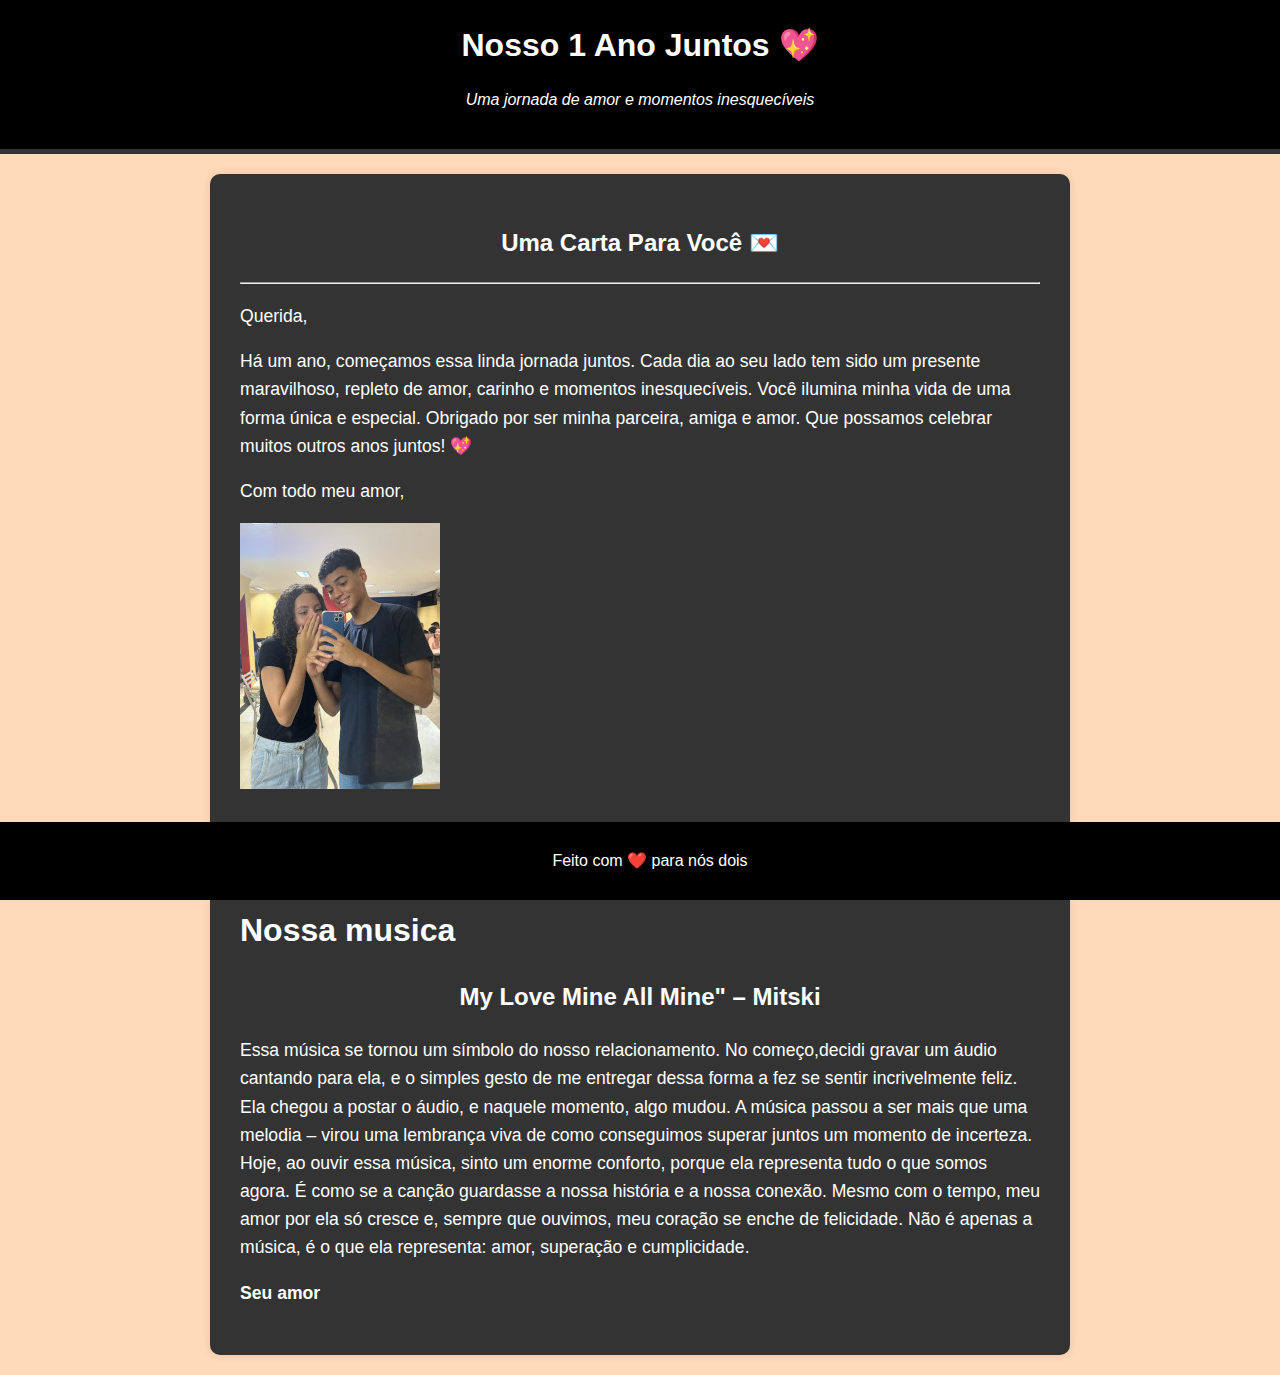
==== test.html @ e0edf3c4 "Primeiro upload do site" ====
<!DOCTYPE html>
<html lang="pt-BR">
<head>
    <meta charset="UTF-8">
    <meta name="viewport" content="width=device-width, initial-scale=1.0">
    <title>Nosso Amor 🌸</title>
    <link rel="stylesheet" href="styles.css">


    <link rel="shortcut icon" href="Coração-em-PNG.ico" type="image/x-icon">


    
</head>
<style>
body {
    background-color: #FFDAB9;
    font-family: 'Arial', sans-serif;
</style>
<body>
    <header>
        <center>
            <h1>Nosso 1 Ano Juntos 💖</h1>
            <p>Uma jornada de amor e momentos inesquecíveis</p>
        </center>
    </header>
    
    <section id="carta">
        <h2>Uma Carta Para Você 💌</h2>
        <hr>
    
        <p>Querida,</p>
    
        <p>Há um ano, começamos essa linda jornada juntos. Cada dia ao seu lado tem sido um presente maravilhoso, repleto de amor, carinho e momentos inesquecíveis. Você ilumina minha vida de uma forma única e especial. Obrigado por ser minha parceira, amiga e amor. Que possamos celebrar muitos outros anos juntos! 💖</p>
        <p>Com todo meu amor,</p>
        <img src="Fotos minha e da Amanda/Dia 7 de abril primeira foto.jpg" alt="">
        <br>
<br>
<audio src="Mitski - My Love Mine All Mine.mp3" controls> NOSSA MUSICA</audio>
<H1>Nossa musica</H1>
<h2>My Love Mine All Mine" – Mitski</h2>
<p>Essa música se tornou um símbolo do nosso relacionamento. No começo,decidi gravar um áudio cantando para ela, e o simples gesto de me entregar dessa forma a fez se sentir incrivelmente feliz. Ela chegou a postar o áudio, e naquele momento, algo mudou. A música passou a ser mais que uma melodia – virou uma lembrança viva de como conseguimos superar juntos um momento de incerteza.
    <br>

    Hoje, ao ouvir essa música, sinto um enorme conforto, porque ela representa tudo o que somos agora. É como se a canção guardasse a nossa história e a nossa conexão. Mesmo com o tempo, meu amor por ela só cresce e, sempre que ouvimos, meu coração se enche de felicidade. Não é apenas a música, é o que ela representa: amor, superação e cumplicidade.</p>
        <p><strong>Seu amor</strong></p>
    </section>
    
    <footer>
        <p>Feito com ❤️ para nós dois</p>
    </footer>
</body>
</html>
---- styles.css ----
header {
    background-color:black;
    color:white;

}
/* Definindo as cores principais */
:root {
    --cor-primaria: #000000;  /* Preto */
    --cor-secundaria: #333333; /* Preto mais suave */
    --cor-de-fundo: #F8F8FF;   /* Branco leitoso */
    --cor-texto: #FFFFFF;      /* Texto branco para boa leitura */
}

/* Estilo geral do corpo do site */
body {
    background-color: var(--cor-de-fundo);
    color: var(--cor-texto);
    font-family: Arial, sans-serif;
    line-height: 1.6;
    margin: 0;
    padding: 0;
}

/* Cabeçalho */
header {
    background-color: var(--cor-primaria);
    padding: 20px;
    text-align: center;
    border-bottom: 5px solid var(--cor-secundaria);
}

header h1 {
    color: var(--cor-texto);
    margin: 0;
}

header p {
    color: var(--cor-texto);
    font-style: italic;
}

/* Seção de Carta */
#carta {
    background-color: var(--cor-secundaria);
    padding: 30px;
    margin: 20px auto;
    max-width: 800px;
    border-radius: 10px;
    box-shadow: 0px 0px 10px rgba(0, 0, 0, 0.1);
}

#carta h2 {
    color: var(--cor-texto);
    text-align: center;
}

#carta p {
    color: var(--cor-texto);
    font-size: 1.1em;
}

/* Parte superior e inferior com cores diferentes */
.topo {
    background-color: var(--cor-primaria);
    padding: 20px;
    text-align: center;
}

.linha {
    height: 5px;
    background-color: var(--cor-secundaria);
}

.baixo {
    background-color: var(--cor-de-fundo);
    padding: 20px;
}

/* Rodapé */
footer {
    text-align: center;
    padding: 10px;
    background-color: var(--cor-primaria);
    color: var(--cor-texto);
    position: fixed;
    bottom: 0;
    width: 100%;
}

/* Animação de slide-in para o cabeçalho */
header {
    animation: slidein 1s ease-out;
}

@keyframes slidein {
    from {
        transform: translateX(-100%);
    }
    to {
        transform: translateX(0);
    }
}
/* Estilo para as imagens das rosas */
#rosas {
    display: flex;
    justify-content: center;
    align-items: center;
    flex-wrap: wrap;
    margin-top: 20px;
    position: relative;
}

.rosa {
    width: 100px;
    height: 100px;
    margin: 10px;
    animation: flutuar 5s ease-in-out infinite;
}

/* Efeito de flutuação para as rosas */
@keyframes flutuar {
    0% {
        transform: translateY(0);
        opacity: 0.7;
    }
    50% {
        transform: translateY(-10px);
        opacity: 1;
    }
    100% {
        transform: translateY(0);
        opacity: 0.7;
    }
}

/* Animação de fade-in para a carta */
#carta {
    animation: fadein 2s ease-in-out;
}

@keyframes fadein {
    0% {
        opacity: 0;
    }
    100% {
        opacity: 1;
    }
}
.petala {
    position: fixed;
    top: -10px;
    width: 20px;
    height: 20px;
    background-image: url("img/petala.png"); /* Adicione uma imagem de pétala */
    background-size: cover;
    opacity: 0.8;
    animation: cair linear infinite;
}

@keyframes cair {
    0% {
        transform: translateY(0) rotate(0deg);
        opacity: 0.8;
    }
    100% {
        transform: translateY(100vh) rotate(360deg);
        opacity: 0;
    }
}
.petala::before {
    content: "🌸";
    font-size: 20px;
}
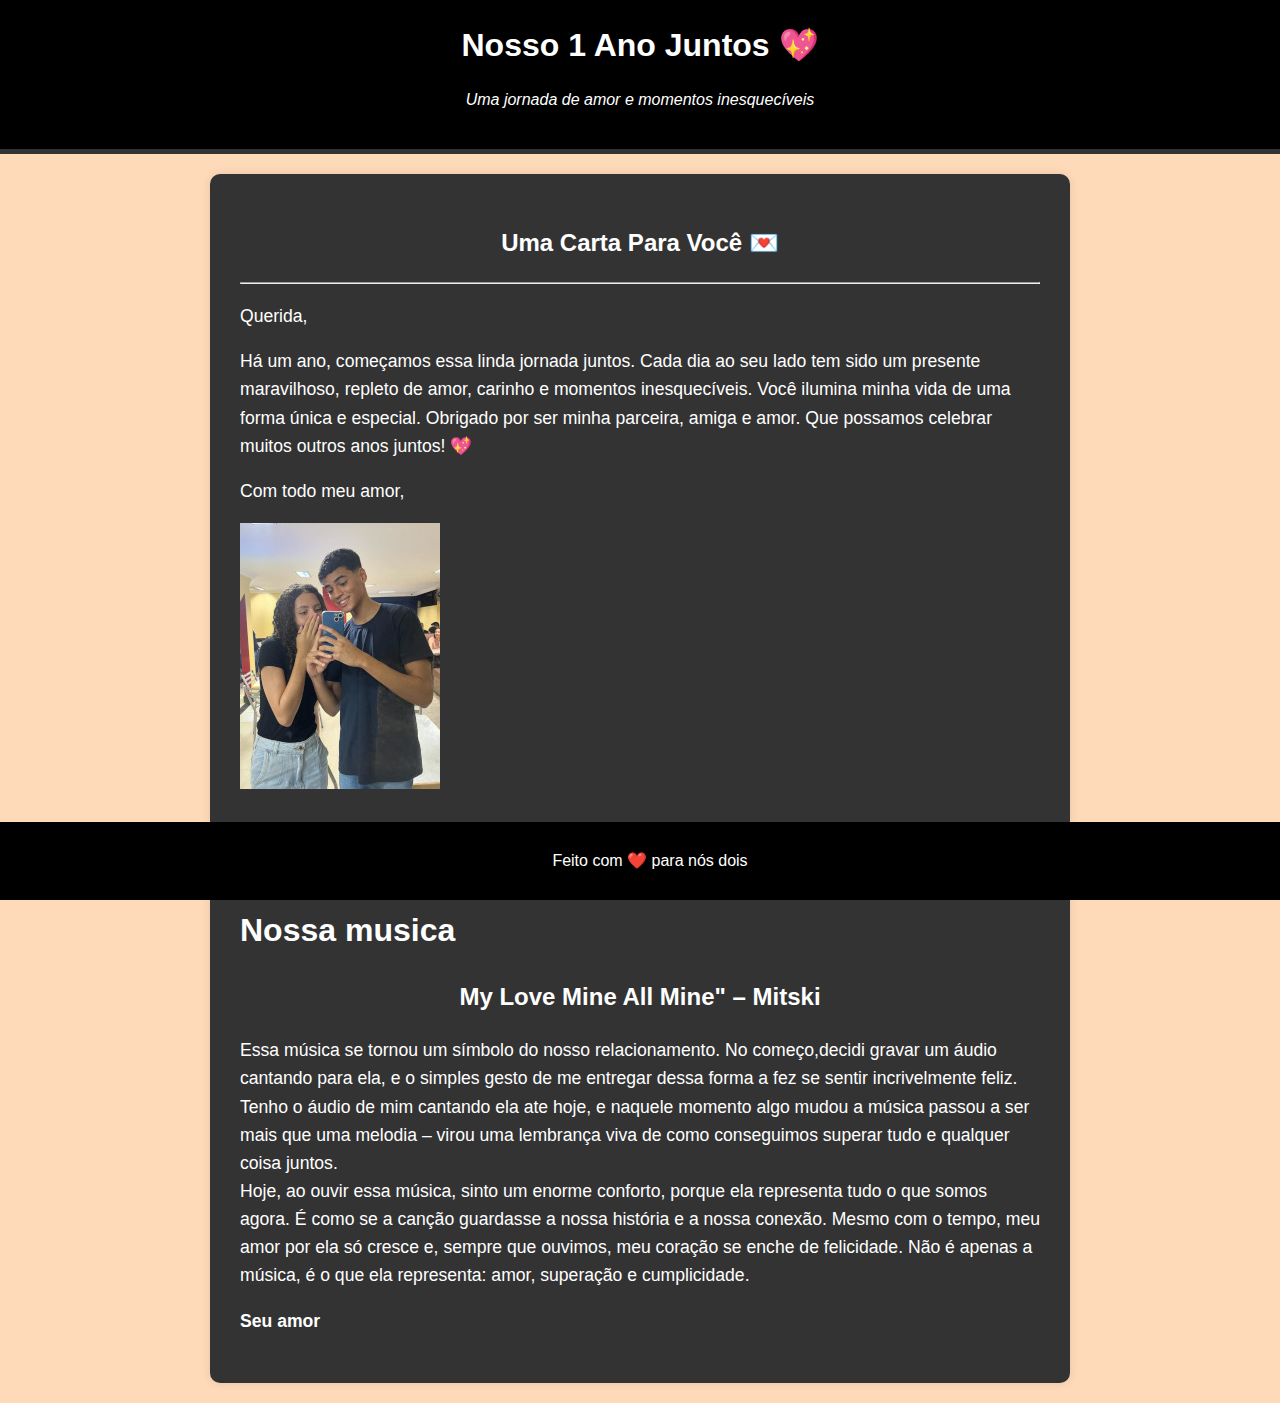
==== commit 91c7903a: "Atualização da carta" ====
--- a/test.html
+++ b/test.html
@@ -39,7 +39,7 @@
 <audio src="Mitski - My Love Mine All Mine.mp3" controls> NOSSA MUSICA</audio>
 <H1>Nossa musica</H1>
 <h2>My Love Mine All Mine" – Mitski</h2>
-<p>Essa música se tornou um símbolo do nosso relacionamento. No começo,decidi gravar um áudio cantando para ela, e o simples gesto de me entregar dessa forma a fez se sentir incrivelmente feliz. Ela chegou a postar o áudio, e naquele momento, algo mudou. A música passou a ser mais que uma melodia – virou uma lembrança viva de como conseguimos superar juntos um momento de incerteza.
+<p>Essa música se tornou um símbolo do nosso relacionamento. No começo,decidi gravar um áudio cantando para ela, e o simples gesto de me entregar dessa forma a fez se sentir incrivelmente feliz. Tenho o áudio de mim cantando ela ate hoje, e naquele momento algo mudou a música passou a ser mais que uma melodia – virou uma lembrança viva de como conseguimos superar tudo e qualquer coisa juntos.
     <br>
 
     Hoje, ao ouvir essa música, sinto um enorme conforto, porque ela representa tudo o que somos agora. É como se a canção guardasse a nossa história e a nossa conexão. Mesmo com o tempo, meu amor por ela só cresce e, sempre que ouvimos, meu coração se enche de felicidade. Não é apenas a música, é o que ela representa: amor, superação e cumplicidade.</p>
